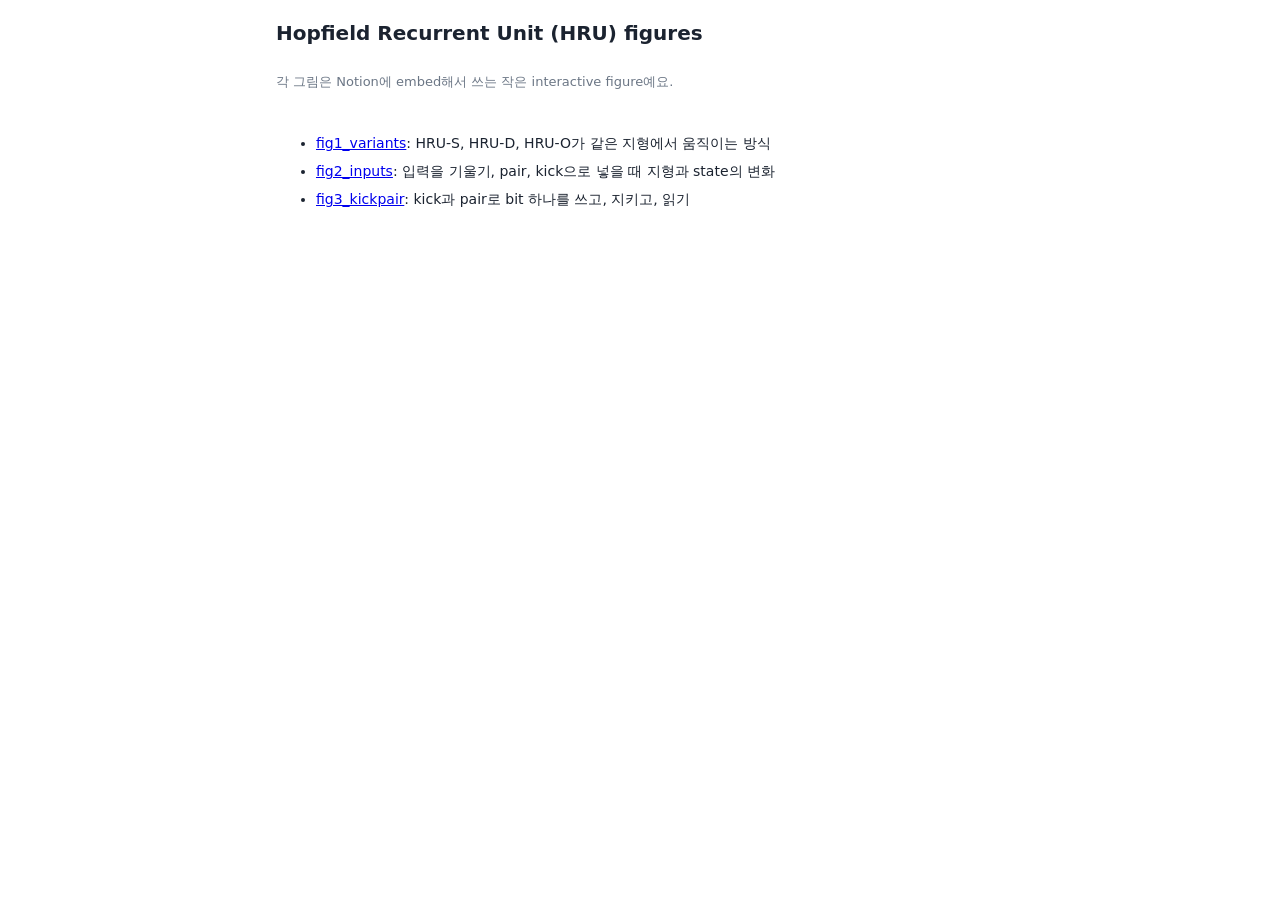
==== index.html @ ba3b9a0b "HRU interactive figures for Notion embeds Three small standalone pages (HRU variants, input forms, k" ====
<!doctype html>
<html lang="ko">
<head>
<meta charset="utf-8">
<meta name="viewport" content="width=device-width, initial-scale=1">
<title>HRU figures</title>
<link rel="stylesheet" href="common.css">
</head>
<body>
<div class="wrap">
  <h1 style="font-size:20px;margin:6px 0 0">Hopfield Recurrent Unit (HRU) figures</h1>
  <p class="note">각 그림은 Notion에 embed해서 쓰는 작은 interactive figure예요.</p>
  <ul style="line-height:2">
    <li><a href="fig1_variants.html">fig1_variants</a>: HRU-S, HRU-D, HRU-O가 같은 지형에서 움직이는 방식</li>
    <li><a href="fig2_inputs.html">fig2_inputs</a>: 입력을 기울기, pair, kick으로 넣을 때 지형과 state의 변화</li>
    <li><a href="fig3_kickpair.html">fig3_kickpair</a>: kick과 pair로 bit 하나를 쓰고, 지키고, 읽기</li>
  </ul>
</div>
</body>
</html>
---- common.css ----
/* Shared look for the small HRU figures embedded in Notion: a quiet surface, one accent per variant. */
:root {
  --bg: #ffffff; --ink: #1b2330; --muted: #6b7685; --line: #d9dee6; --chip: #eef1f5;
  --s: #2a78d6; --d: #eb6834; --o: #1baf7a; --accent: #c8432f; --map-lo: #1f4f8f; --map-hi: #f3f6fa;
  font-family: "Noto Sans KR", "Apple SD Gothic Neo", "Malgun Gothic", system-ui, sans-serif;
}
@media (prefers-color-scheme: dark) {
  :root { --bg: #191919; --ink: #e8ebef; --muted: #9aa4b2; --line: #343b45; --chip: #262b33;
          --s: #3987e5; --d: #d95926; --o: #199e70; --accent: #ff7a5c; --map-lo: #7cb8ff; --map-hi: #1f242b; color-scheme: dark; }
}
* { box-sizing: border-box; }
html, body { margin: 0; background: var(--bg); color: var(--ink); font-size: 14px; line-height: 1.55; }
.wrap { padding: 12px 16px 14px; display: flex; flex-direction: column; gap: 10px; max-width: 760px; margin: 0 auto; }
.row { display: flex; flex-wrap: wrap; gap: 8px 16px; align-items: center; }
.fig { display: grid; grid-template-columns: minmax(0, 1.25fr) minmax(0, 1fr); gap: 14px; align-items: start; }
@media (max-width: 560px) { .fig { grid-template-columns: minmax(0, 1fr); } }
canvas { width: 100%; display: block; border-radius: 6px; }
.seg { display: inline-flex; border: 1px solid var(--line); border-radius: 7px; overflow: hidden; }
.seg button, .btn { font: inherit; font-size: 13px; background: var(--bg); color: var(--ink); border: 0; padding: 5px 11px; cursor: pointer; }
.seg button + button { border-left: 1px solid var(--line); }
.seg button[aria-pressed="true"] { background: var(--ink); color: var(--bg); }
.btn { border: 1px solid var(--line); border-radius: 7px; }
.btn:hover, .seg button:hover { background: var(--chip); }
.seg button[aria-pressed="true"]:hover { background: var(--ink); }
button:focus-visible, input:focus-visible { outline: 2px solid var(--accent); outline-offset: 2px; }
.lbl { font-size: 12.5px; color: var(--muted); }
.mono { font-family: ui-monospace, "SFMono-Regular", Menlo, monospace; }
.slider { display: grid; grid-template-columns: 70px minmax(0, 1fr) 42px; gap: 8px; align-items: center; font-size: 13px; }
.slider input { width: 100%; accent-color: var(--accent); }
.note { font-size: 13px; color: var(--muted); }
.read { font-size: 13.5px; background: var(--chip); border-radius: 7px; padding: 8px 11px; }
.tk { font-family: ui-monospace, Menlo, monospace; font-size: 12px; min-width: 22px; height: 22px; display: inline-grid; place-items: center; border-radius: 5px; background: var(--chip); padding: 0 4px; }
.hist { display: flex; flex-wrap: wrap; gap: 3px; min-height: 22px; }
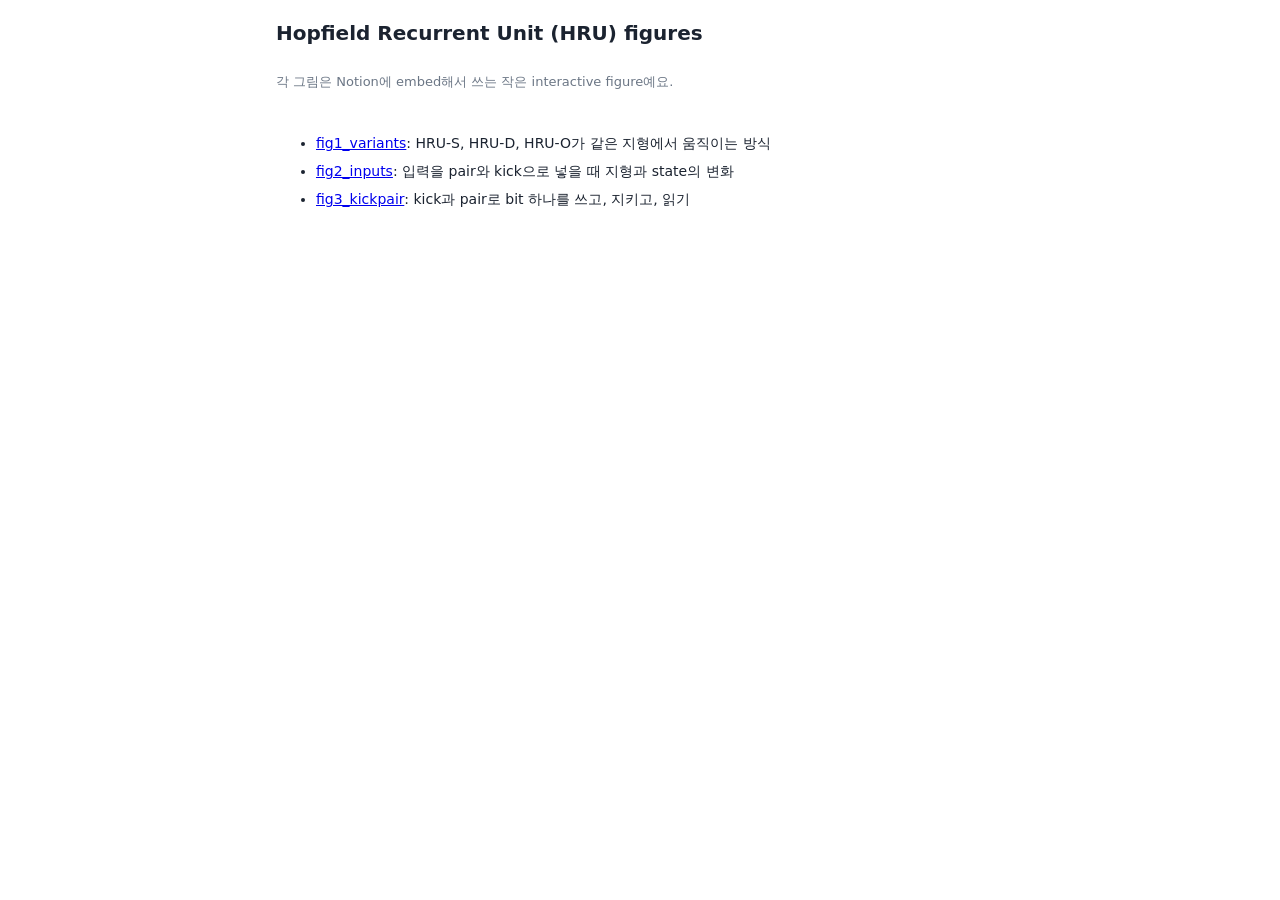
==== commit b67ee804: "fig2: drop the tilt (target Bu) input mode; pair and kick only Co-Authored-By: Claude Opus 5.5 <nore" ====
--- a/index.html
+++ b/index.html
@@ -12,7 +12,7 @@
   <p class="note">각 그림은 Notion에 embed해서 쓰는 작은 interactive figure예요.</p>
   <ul style="line-height:2">
     <li><a href="fig1_variants.html">fig1_variants</a>: HRU-S, HRU-D, HRU-O가 같은 지형에서 움직이는 방식</li>
-    <li><a href="fig2_inputs.html">fig2_inputs</a>: 입력을 기울기, pair, kick으로 넣을 때 지형과 state의 변화</li>
+    <li><a href="fig2_inputs.html">fig2_inputs</a>: 입력을 pair와 kick으로 넣을 때 지형과 state의 변화</li>
     <li><a href="fig3_kickpair.html">fig3_kickpair</a>: kick과 pair로 bit 하나를 쓰고, 지키고, 읽기</li>
   </ul>
 </div>
